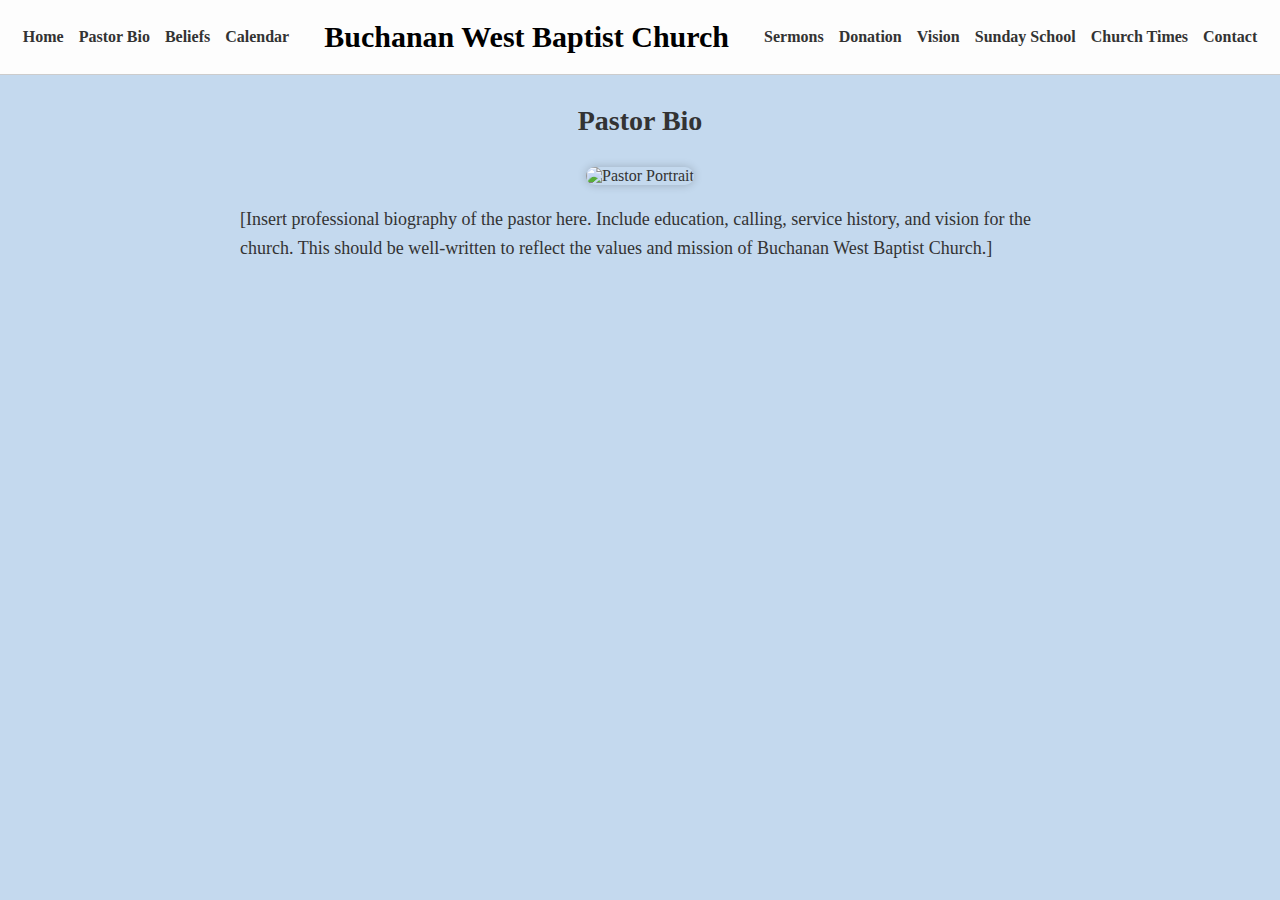
==== about.html @ a479e15b "churchwebsite" ====
<!-- File: /buchanan-west-church/about.html -->
<!DOCTYPE html>
<html lang="en">
<head>
  <meta charset="UTF-8" />
  <meta name="viewport" content="width=device-width, initial-scale=1.0" />
  <title>Pastor Bio - Buchanan West Baptist Church</title>
  <link rel="stylesheet" href="css/style.css" />
</head>
<body>
  <header class="navbar">
    <nav>
      <ul>
        <li><a href="index.html">Home</a></li>
        <li><a href="about.html">Pastor Bio</a></li>
        <li><a href="beliefs.html">Beliefs</a></li>
        <li><a href="calendar.html">Calendar</a></li>
        <li class="site-name">Buchanan West Baptist Church</li>
        <li><a href="sermons.html">Sermons</a></li>
        <li><a href="donation.html">Donation</a></li>
        <li><a href="vision.html">Vision</a></li>
        <li><a href="sunday-school.html">Sunday School</a></li>
        <li><a href="times.html">Church Times</a></li>
        <li><a href="contact.html">Contact</a></li>
      </ul>
    </nav>
  </header>

  <section class="page-content">
    <h1 class="center-heading">Pastor Bio</h1>
    <div class="pastor-section">
      <img src="images/pastor.jpg" alt="Pastor Portrait" class="pastor-image" />
      <p class="pastor-bio">
        [Insert professional biography of the pastor here. Include education, calling, service history, and vision for the church. This should be well-written to reflect the values and mission of Buchanan West Baptist Church.]
      </p>
    </div>
  </section>
</body>
</html>
---- css/style.css ----
body {
    margin: 0;
    font-family: 'Georgia', serif;
    background-color: #c4d9ee;
    color: #333;
  }
  
  .navbar {
    padding: 20px;
    background-color: #fdfdfd;
    border-bottom: 1px solid #ccc;
  }
  
  .navbar nav ul {
    list-style: none;
    display: flex;
    justify-content: center;
    align-items: center;
    gap: 15px;
    margin: 0;
    padding: 0;
    flex-wrap: wrap;
  }
  
  .navbar nav a {
    text-decoration: none;
    color: #333;
    font-weight: bold;
    transition: color 0.3s;
  }
  
  .navbar nav a:hover {
    color: #aa7733;
  }
  
  .site-name {
    font-size: 30px;
    font-weight: bold;
    margin: 0 20px;
    color: #000;
  }
  
  .church-image {
    display: flex;
    justify-content: center;
    padding: 20px 0;
  }
  
  .image-box {
    width: 50%; /* or use max-width: 800px; for fixed size */
    box-shadow: 0 0 15px rgba(0, 0, 0, 0.3);
    border-radius: 10px;
    overflow: hidden;
  }
  
  .image-box img {
    width: 100%;
    display: block;
    height: auto;
  }
  .pastor-section {
    text-align: center;
    margin: 30px 0;
  }
  
  .pastor-image {
    max-width: 300px;
    width: 100%;
    height: auto;
    border-radius: 10px;
    box-shadow: 0 0 10px rgba(0, 0, 0, 0.2);
    margin-bottom: 20px;
  }
  
  .pastor-bio {
    font-size: 18px;
    line-height: 1.6;
    max-width: 800px;
    margin: 0 auto;
    text-align: left;
  }
  .center-heading {
    text-align: center;
    font-size: 32px;
    margin-bottom: 30px;
  }
  .beliefs-text {
    font-size: 18px;
    line-height: 1.6;
    max-width: 800px;
    margin: 0 auto;
    text-align: left;
  }
  .calendar-container {
    max-width: 800px;
    margin: 0 auto;
    text-align: center;
    background-color: #ffffff;
    padding: 20px;
    border-radius: 8px;
    box-shadow: 0 0 10px rgba(0,0,0,0.1);
  }
  
  .calendar-header {
    display: flex;
    justify-content: space-between;
    align-items: center;
    margin-bottom: 10px;
  }
  
  .calendar-header h2 {
    margin: 0;
  }
  
  .calendar {
    width: 100%;
    border-collapse: collapse;
    background-color: #ffffff;
  }
  
  .calendar th, .calendar td {
    border: 1px solid #ccc;
    padding: 10px;
    height: 80px;
    vertical-align: top;
    position: relative;
    cursor: pointer;
  }
  
  .calendar td:hover {
    background-color: #f0f0f0;
  }
  
  .event-form {
    display: none;
    position: fixed;
    top: 20%;
    left: 50%;
    transform: translate(-50%, -20%);
    background: #fff;
    border: 1px solid #ccc;
    padding: 20px;
    box-shadow: 0 0 10px rgba(0,0,0,0.3);
    z-index: 10;
  }
  
  .event-form input {
    width: 100%;
    padding: 8px;
    margin: 10px 0;
  }
  
  .event-form button {
    margin: 5px;
    padding: 8px 12px;
    font-weight: bold;
  }
  
  .event {
    background: #cce5ff;
    padding: 2px 4px;
    font-size: 12px;
    margin-top: 4px;
    border-radius: 4px;
  }
  .upload-section {
    margin: 30px auto;
    max-width: 600px;
    text-align: center;
    background: #f9f9f9;
    padding: 20px;
    border-radius: 8px;
    box-shadow: 0 0 10px rgba(0,0,0,0.1);
  }
  
  .upload-section textarea {
    width: 100%;
    height: 80px;
    margin: 10px 0;
    padding: 10px;
    font-size: 16px;
  }
  
  .sermon-list {
    display: flex;
    flex-direction: column;
    gap: 20px;
    max-width: 800px;
    margin: 0 auto;
  }
  
  .sermon-item {
    background: #fff;
    padding: 15px;
    border-radius: 8px;
    box-shadow: 0 0 8px rgba(0,0,0,0.1);
  }
  
  .sermon-item video, .sermon-item audio {
    width: 100%;
    margin-top: 10px;
  }
  .donation-box {
    max-width: 600px;
    margin: 30px auto;
    background: #fff;
    padding: 20px;
    border-radius: 8px;
    box-shadow: 0 0 10px rgba(0,0,0,0.1);
    text-align: center;
  }
  
  .qr-code {
    max-width: 250px;
    width: 100%;
    margin: 20px 0;
  }
  
  .center-heading {
    text-align: center;
    margin-top: 30px;
    font-size: 28px;
  }
  
  .center-text {
    text-align: center;
    font-size: 18px;
    max-width: 700px;
    margin: 0 auto 20px auto;
    color: #444;
  }
  .vision-grid {
    display: grid;
    grid-template-columns: repeat(auto-fit, minmax(250px, 1fr));
    gap: 20px;
    max-width: 1000px;
    margin: 30px auto;
    padding: 0 20px;
  }
  
  .vision-item {
    background: #fff;
    padding: 20px;
    border-radius: 8px;
    box-shadow: 0 0 10px rgba(0,0,0,0.1);
    text-align: center;
  }
  
  .vision-item h2 {
    margin-bottom: 10px;
    font-size: 22px;
  }
  
  .vision-item p {
    font-size: 16px;
    color: #444;
  }
  
  .vision-statement {
    max-width: 700px;
    margin: 40px auto;
    padding: 20px;
    background: #f7f7f7;
    border-left: 5px solid #aa7733;
    text-align: center;
    border-radius: 8px;
  }
  
  .vision-statement h2 {
    margin-bottom: 10px;
    font-size: 24px;
  }
  
  .vision-statement p {
    font-size: 18px;
    color: #333;
  }
  .school-schedule, .school-info {
    max-width: 700px;
    margin: 30px auto;
    background: #fff;
    padding: 20px;
    border-radius: 8px;
    box-shadow: 0 0 10px rgba(0,0,0,0.1);
  }
  
  .school-schedule ul {
    list-style-type: disc;
    padding-left: 20px;
    font-size: 16px;
    color: #333;
  }
  
  .school-schedule li {
    margin-bottom: 8px;
  }
  
  .school-info h3 {
    margin-top: 20px;
    font-size: 18px;
  }
  
  .school-info p {
    font-size: 16px;
    color: #444;
    margin-bottom: 10px;
  }
  .times-box {
    max-width: 600px;
    margin: 30px auto;
    background: #fff;
    padding: 20px;
    border-radius: 8px;
    box-shadow: 0 0 10px rgba(0,0,0,0.1);
  }
  
  .times-box ul {
    list-style-type: none;
    padding: 0;
    font-size: 16px;
    color: #333;
  }
  
  .times-box li {
    margin-bottom: 10px;
  }
  
  .note {
    margin-top: 20px;
    font-size: 14px;
    color: #555;
  }
  .contact-box {
    max-width: 700px;
    margin: 30px auto;
    background: #fff;
    padding: 20px;
    border-radius: 8px;
    box-shadow: 0 0 10px rgba(0,0,0,0.1);
    text-align: center;
  }
  
  .contact-box h2 {
    margin-top: 20px;
    font-size: 20px;
  }
  
  .contact-box p {
    font-size: 16px;
    color: #444;
  }
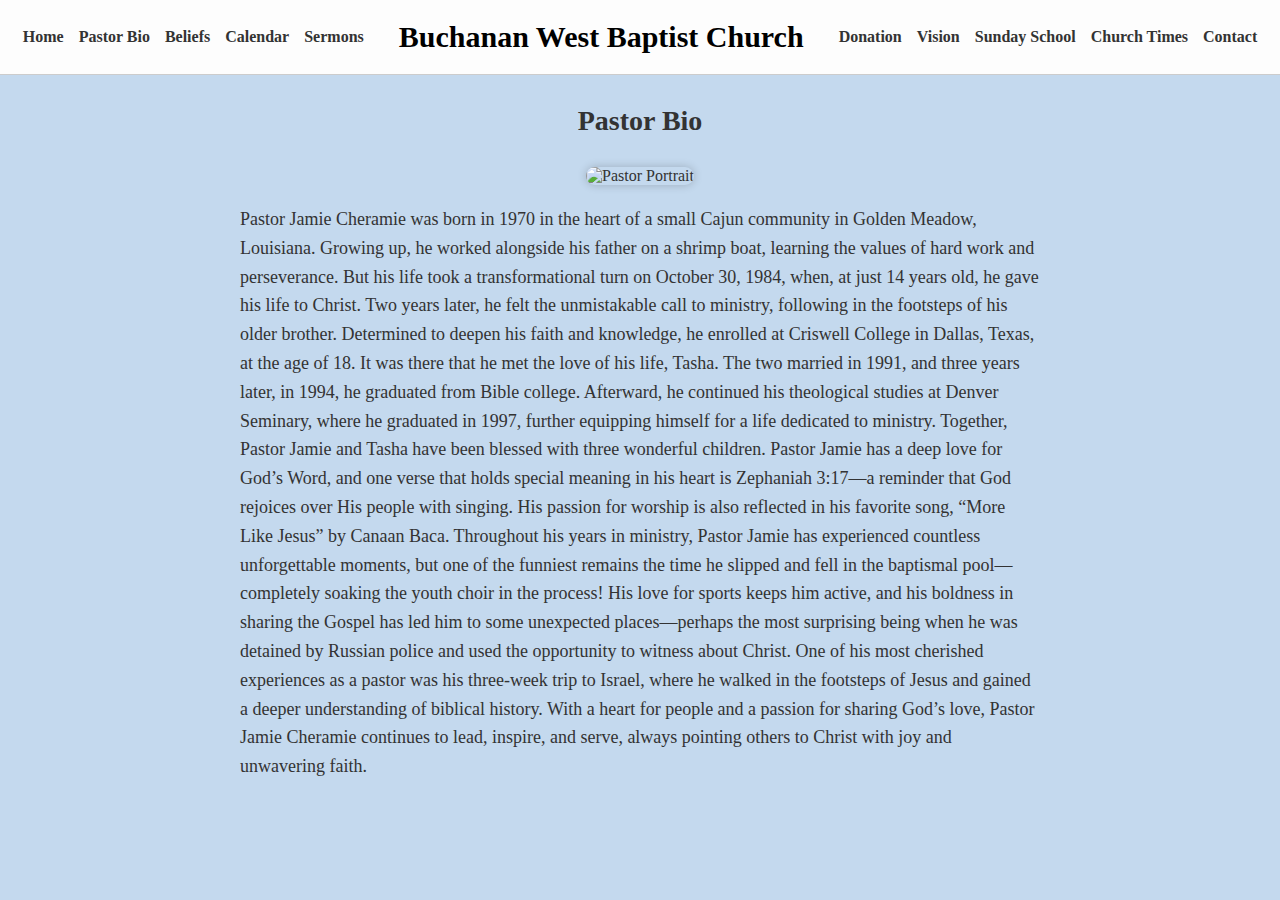
==== commit a37791f4: "information added with some css" ====
--- a/about.html
+++ b/about.html
@@ -15,8 +15,8 @@
         <li><a href="about.html">Pastor Bio</a></li>
         <li><a href="beliefs.html">Beliefs</a></li>
         <li><a href="calendar.html">Calendar</a></li>
+        <li><a href="sermons.html">Sermons</a></li>
         <li class="site-name">Buchanan West Baptist Church</li>
-        <li><a href="sermons.html">Sermons</a></li>
         <li><a href="donation.html">Donation</a></li>
         <li><a href="vision.html">Vision</a></li>
         <li><a href="sunday-school.html">Sunday School</a></li>
@@ -31,7 +31,18 @@
     <div class="pastor-section">
       <img src="images/pastor.jpg" alt="Pastor Portrait" class="pastor-image" />
       <p class="pastor-bio">
-        [Insert professional biography of the pastor here. Include education, calling, service history, and vision for the church. This should be well-written to reflect the values and mission of Buchanan West Baptist Church.]
+        Pastor Jamie Cheramie was born in 1970 in the heart of a small Cajun community in Golden Meadow, Louisiana. Growing up, he worked alongside his father on a shrimp boat, learning the values of hard work and perseverance. But his life took a transformational turn on October 30, 1984, when, at just 14 years old, he gave his life to Christ.
+
+        Two years later, he felt the unmistakable call to ministry, following in the footsteps of his older brother. Determined to deepen his faith and knowledge, he enrolled at Criswell College in Dallas, Texas, at the age of 18. It was there that he met the love of his life, Tasha. The two married in 1991, and three years later, in 1994, he graduated from Bible college. Afterward, he continued his theological studies at Denver Seminary, where he graduated in 1997, further equipping himself for a life dedicated to ministry. Together, Pastor Jamie and Tasha have been blessed with three wonderful children.
+        
+        Pastor Jamie has a deep love for God’s Word, and one verse that holds special meaning in his heart is Zephaniah 3:17—a reminder that God rejoices over His people with singing. His passion for worship is also reflected in his favorite song, “More Like Jesus” by Canaan Baca.
+        
+        Throughout his years in ministry, Pastor Jamie has experienced countless unforgettable moments, but one of the funniest remains the time he slipped and fell in the baptismal pool—completely soaking the youth choir in the process! His love for sports keeps him active, and his boldness in sharing the Gospel has led him to some unexpected places—perhaps the most surprising being when he was detained by Russian police and used the opportunity to witness about Christ.
+        
+        One of his most cherished experiences as a pastor was his three-week trip to Israel, where he walked in the footsteps of Jesus and gained a deeper understanding of biblical history.
+        
+        With a heart for people and a passion for sharing God’s love, Pastor Jamie Cheramie continues to lead, inspire, and serve, always pointing others to Christ with joy and unwavering faith.
+        
       </p>
     </div>
   </section>
--- a/css/style.css
+++ b/css/style.css
@@ -349,4 +349,52 @@
     font-size: 16px;
     color: #444;
   }
+  .verses {
+    font-weight: bolder;
+  }
+  .upcoming-events {
+    max-width: 700px;
+    margin: 30px auto;
+    background: #fff;
+    padding: 20px;
+    border-radius: 8px;
+    box-shadow: 0 0 10px rgba(0,0,0,0.1);
+  }
+  
+  .events-list {
+    list-style-type: disc;
+    padding-left: 20px;
+    font-size: 16px;
+    color: #333;
+  }
+  
+  .quick-links {
+    max-width: 1000px;
+    margin: 40px auto;
+    padding: 0 20px;
+  }
+  
+  .links-grid {
+    display: grid;
+    grid-template-columns: repeat(auto-fit, minmax(250px, 1fr));
+    gap: 20px;
+  }
+  
+  .link-item {
+    background: #fff;
+    padding: 15px;
+    border-radius: 8px;
+    box-shadow: 0 0 8px rgba(0,0,0,0.1);
+    text-align: center;
+  }
+  
+  .link-item h3 {
+    margin-bottom: 10px;
+    font-size: 20px;
+  }
+  
+  .link-item p {
+    font-size: 15px;
+    color: #444;
+  }
   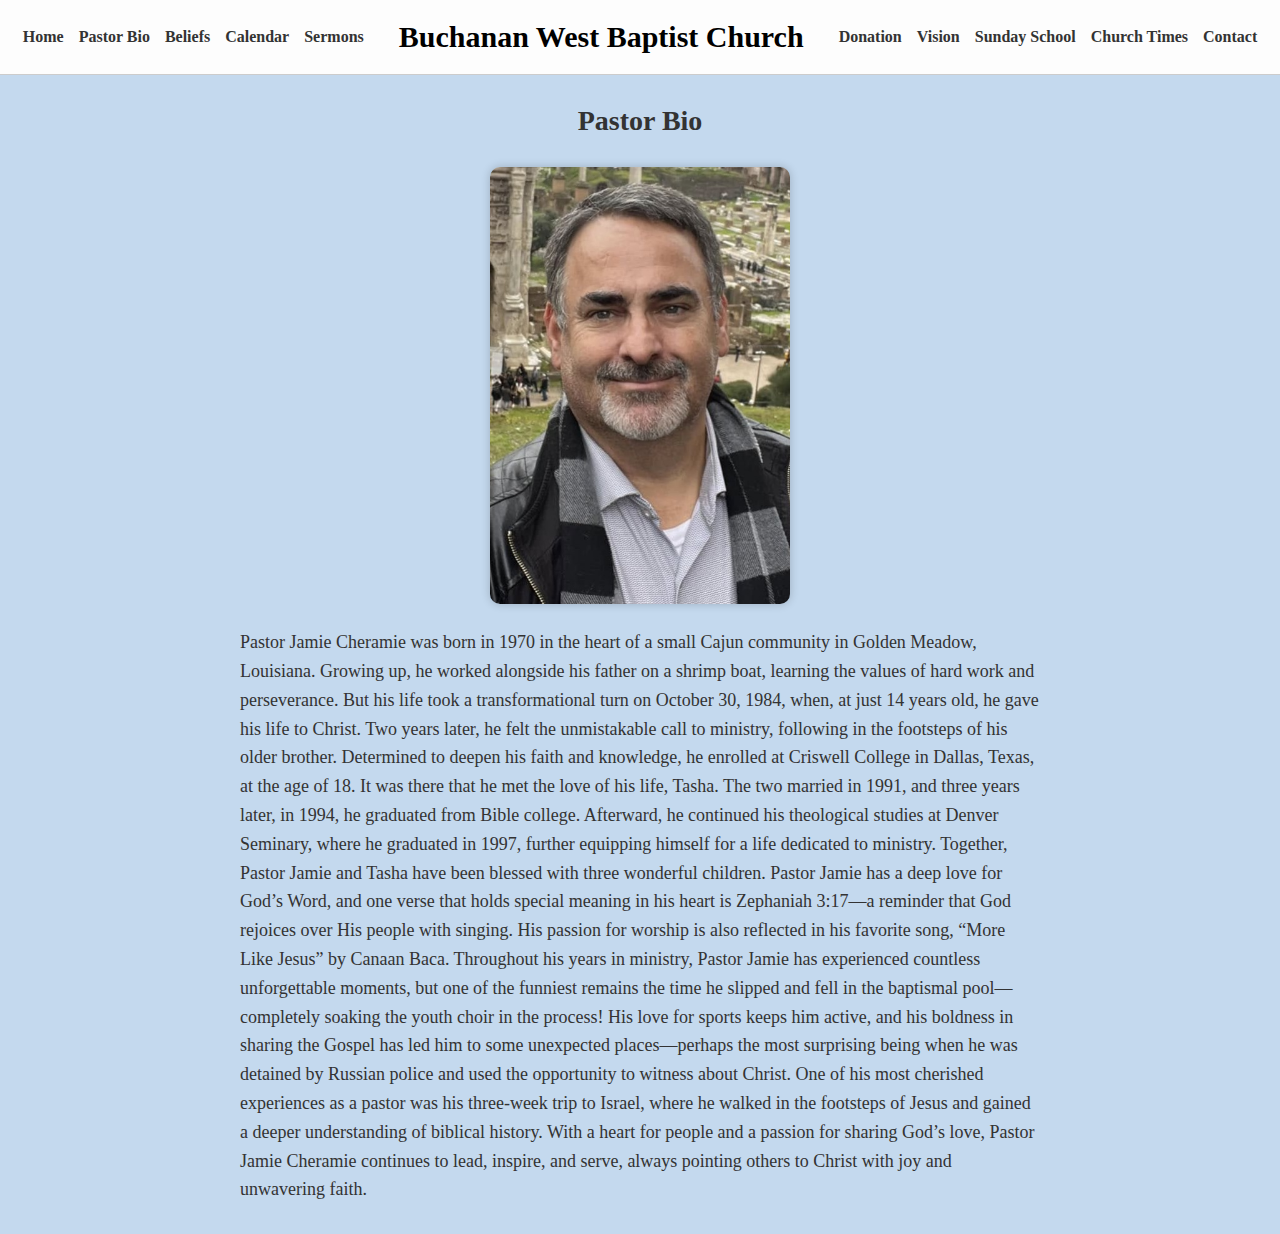
==== commit fb3eefc4: "added pastor photo" ====
--- a/about.html
+++ b/about.html
@@ -29,7 +29,7 @@
   <section class="page-content">
     <h1 class="center-heading">Pastor Bio</h1>
     <div class="pastor-section">
-      <img src="images/pastor.jpg" alt="Pastor Portrait" class="pastor-image" />
+      <img src="images/pastor.JPG" alt="Pastor Portrait" class="pastor-image" />
       <p class="pastor-bio">
         Pastor Jamie Cheramie was born in 1970 in the heart of a small Cajun community in Golden Meadow, Louisiana. Growing up, he worked alongside his father on a shrimp boat, learning the values of hard work and perseverance. But his life took a transformational turn on October 30, 1984, when, at just 14 years old, he gave his life to Christ.
 
